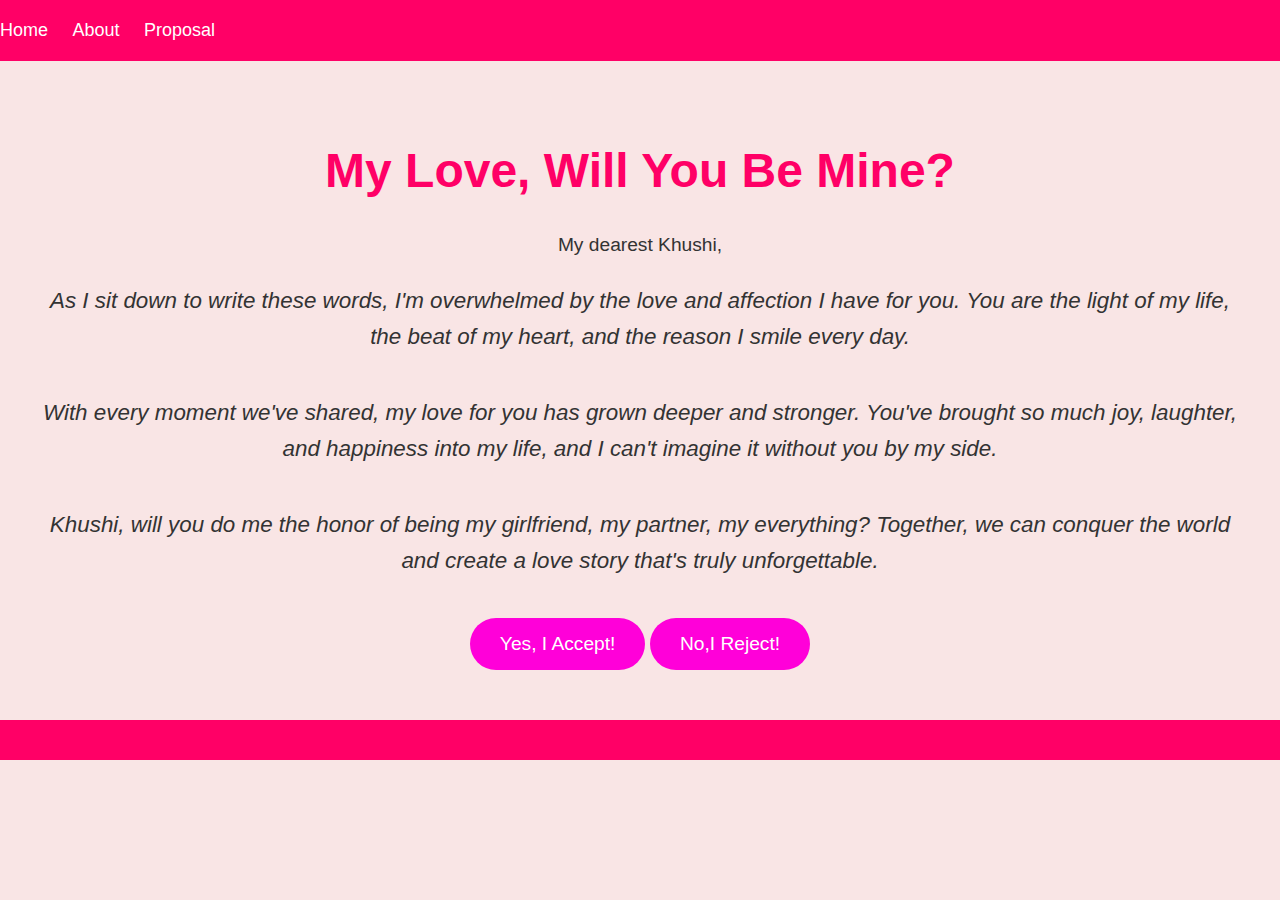
==== proposal.html @ 529464b4 "Add files via upload" ====
<!-- proposal.html (Proposal Page) -->
<!DOCTYPE html>
<html lang="en">
<head>
  <meta charset="UTF-8">
  <meta name="viewport" content="width=device-width, initial-scale=1.0">
  <title>Proposal - Proposal</title>
  <link rel="stylesheet" href="style.css">
</head>
<body>
  <header>
    <nav>
      <ul>
        <li><a href="index.html">Home</a></li>
        <li><a href="about.html">About</a></li>
        <li><a href="proposal.html">Proposal</a></li>
      </ul>
    </nav>
  </header>
  
  <div class="container">
    <h1>My Love, Will You Be Mine?</h1>
    <p>My dearest Khushi,</p>
    <p class="love-message">As I sit down to write these words, I'm overwhelmed by the love and affection I have for you. You are the light of my life, the beat of my heart, and the reason I smile every day.</p>
    <p class="love-message">With every moment we've shared, my love for you has grown deeper and stronger. You've brought so much joy, laughter, and happiness into my life, and I can't imagine it without you by my side.</p>
    <p class="love-message">Khushi, will you do me the honor of being my girlfriend, my partner, my everything? Together, we can conquer the world and create a love story that's truly unforgettable.</p>
    <div class="button-container">
      <button class="button" id="acceptButton">Yes, I Accept!</button>
      <button class="button" id="rejectButton">No,I Reject!</button>
    </div>
  </div>

  <footer>
    
  </footer>

  <script src="script.js"></script>
</body>
</html>
---- style.css ----
/* styles.css */
body {
    font-family: Arial, sans-serif;
    margin: 0;
    padding: 0;
    background-color: #f9e5e5; /* Romantic pink */
  }
  
  header {
    background-color: #ff0066; /* Romantic pink */
    padding: 20px 0;
  }
  
  nav ul {
    list-style-type: none;
    margin: 0;
    padding: 0;
  }
  
  nav ul li {
    display: inline;
    margin-right: 20px;
  }
  
  nav ul li a {
    text-decoration: none;
    color: white;
    font-size: 18px;
  }
  
  .container {
    max-width: 1200px;
    margin: 0 auto;
    text-align: center;
    padding: 50px 20px;
  }
  
  h1 {
    color: #ff0066; /* Romantic pink */
    font-size: 3em;
  }
  h2{
    color: cornflowerblue;
    font-style: inherit;
  }
  
  p {
    font-size: 1.2em;
    line-height: 1.6;
    color: #333; /* Dark gray */
  }
  
  .love-message {
    font-size: 1.4em;
    font-style: italic;
    margin-bottom: 40px;
  }
  
  .button-container {
    margin-top: 30px;
  }
  
  .button {
    background-color: #ff00d9; /* Romantic pink */
    color: white;
    padding: 15px 30px;
    border: none;
    border-radius: 30px;
    cursor: pointer;
    font-size: 1.2em;
    transition: background-color 0.3s;
  }
  
  .button:hover {
    background-color: #cc004d; /* Slightly darker pink on hover */
  }
  
  footer {
    background-color: #ff0066; /* Romantic pink */
    color: white;
    padding: 20px 0;
  }
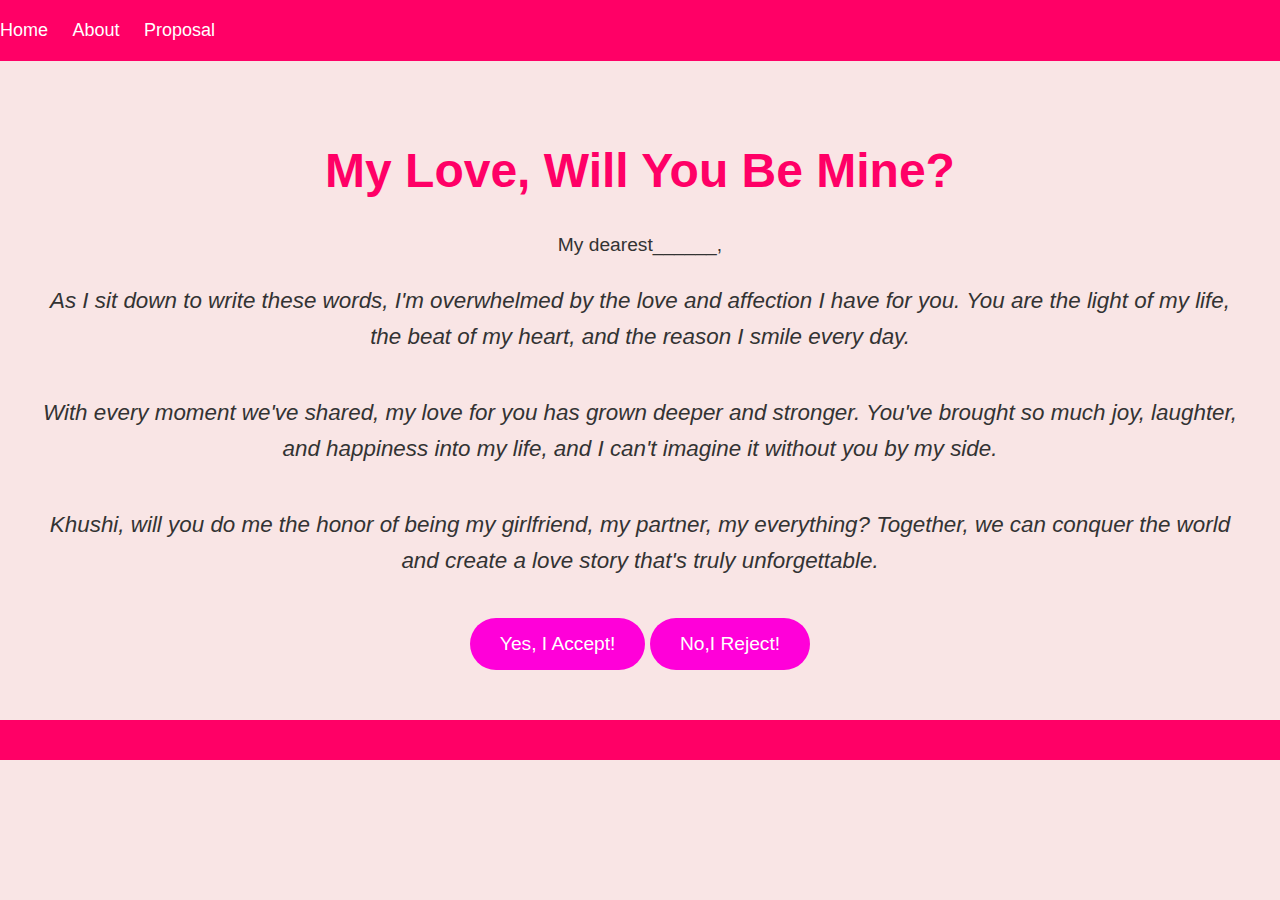
==== commit 23027fb0: "Update proposal.html" ====
--- a/proposal.html
+++ b/proposal.html
@@ -20,7 +20,7 @@
   
   <div class="container">
     <h1>My Love, Will You Be Mine?</h1>
-    <p>My dearest Khushi,</p>
+    <p>My dearest______,</p>
     <p class="love-message">As I sit down to write these words, I'm overwhelmed by the love and affection I have for you. You are the light of my life, the beat of my heart, and the reason I smile every day.</p>
     <p class="love-message">With every moment we've shared, my love for you has grown deeper and stronger. You've brought so much joy, laughter, and happiness into my life, and I can't imagine it without you by my side.</p>
     <p class="love-message">Khushi, will you do me the honor of being my girlfriend, my partner, my everything? Together, we can conquer the world and create a love story that's truly unforgettable.</p>
